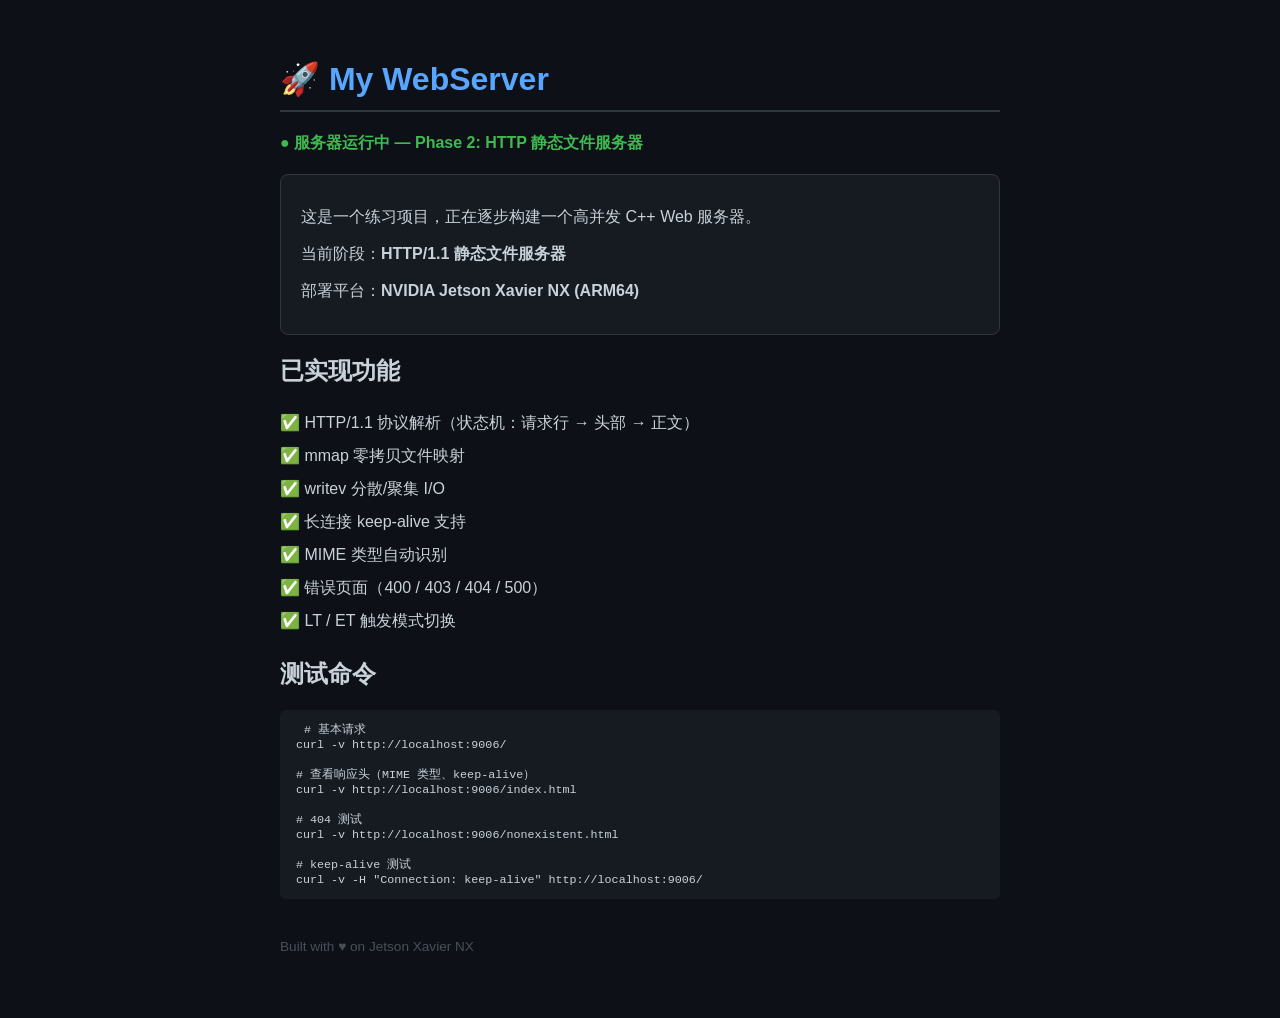
==== static/index.html @ 451b33da "feat: init XWebServer project with http connection modules" ====
<!DOCTYPE html>
<html lang="zh-CN">
<head>
    <meta charset="UTF-8">
    <title>My WebServer — Phase 2</title>
    <style>
        body {
            font-family: 'Segoe UI', sans-serif;
            max-width: 720px;
            margin: 60px auto;
            padding: 0 20px;
            background: #0d1117;
            color: #c9d1d9;
        }
        h1 {
            color: #58a6ff;
            border-bottom: 2px solid #30363d;
            padding-bottom: 12px;
        }
        .status { color: #3fb950; font-weight: bold; }
        code {
            background: #161b22;
            padding: 2px 8px;
            border-radius: 4px;
            font-size: 0.9em;
        }
        .info {
            background: #161b22;
            border: 1px solid #30363d;
            border-radius: 8px;
            padding: 16px 20px;
            margin: 20px 0;
        }
        .feature-list {
            list-style: none;
            padding: 0;
        }
        .feature-list li {
            padding: 6px 0;
        }
        .feature-list li::before {
            content: "✅ ";
        }
        pre {
            background: #161b22;
            border-radius: 6px;
            padding: 12px 16px;
            overflow-x: auto;
        }
    </style>
</head>
<body>
    <h1>🚀 My WebServer</h1>
    <p class="status">● 服务器运行中 — Phase 2: HTTP 静态文件服务器</p>

    <div class="info">
        <p>这是一个练习项目，正在逐步构建一个高并发 C++ Web 服务器。</p>
        <p>当前阶段：<strong>HTTP/1.1 静态文件服务器</strong></p>
        <p>部署平台：<strong>NVIDIA Jetson Xavier NX (ARM64)</strong></p>
    </div>

    <h2>已实现功能</h2>
    <ul class="feature-list">
        <li>HTTP/1.1 协议解析（状态机：请求行 → 头部 → 正文）</li>
        <li>mmap 零拷贝文件映射</li>
        <li>writev 分散/聚集 I/O</li>
        <li>长连接 keep-alive 支持</li>
        <li>MIME 类型自动识别</li>
        <li>错误页面（400 / 403 / 404 / 500）</li>
        <li>LT / ET 触发模式切换</li>
    </ul>

    <h2>测试命令</h2>
    <pre><code># 基本请求
curl -v http://localhost:9006/

# 查看响应头（MIME 类型、keep-alive）
curl -v http://localhost:9006/index.html

# 404 测试
curl -v http://localhost:9006/nonexistent.html

# keep-alive 测试
curl -v -H "Connection: keep-alive" http://localhost:9006/</code></pre>

    <p style="margin-top:40px; color:#484f58; font-size:0.85em;">
        Built with ♥ on Jetson Xavier NX
    </p>
</body>
</html>
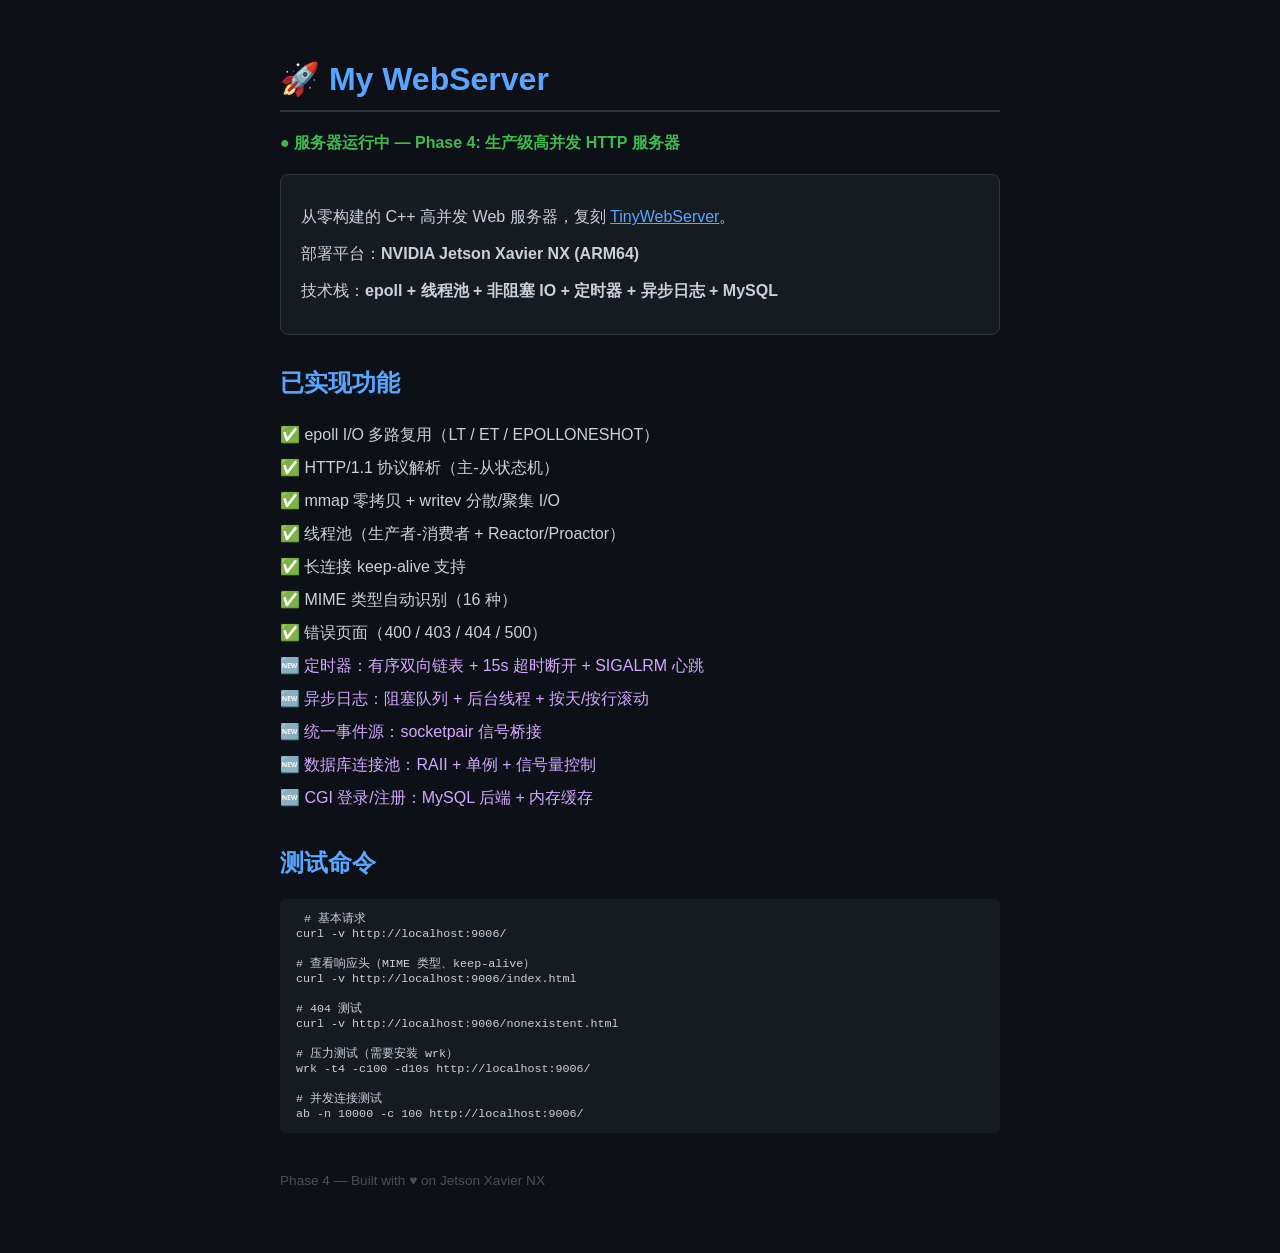
==== commit ab70447d: "20260723: 完成了生产级别的高并发服务器代码编写" ====
--- a/static/index.html
+++ b/static/index.html
@@ -2,10 +2,11 @@
 <html lang="zh-CN">
 <head>
     <meta charset="UTF-8">
-    <title>My WebServer — Phase 2</title>
+    <meta name="viewport" content="width=device-width, initial-scale=1.0">
+    <title>My WebServer — Phase 4</title>
     <style>
         body {
-            font-family: 'Segoe UI', sans-serif;
+            font-family: 'Segoe UI', 'PingFang SC', 'Microsoft YaHei', sans-serif;
             max-width: 720px;
             margin: 60px auto;
             padding: 0 20px;
@@ -17,6 +18,7 @@
             border-bottom: 2px solid #30363d;
             padding-bottom: 12px;
         }
+        h2 { color: #58a6ff; margin-top: 32px; }
         .status { color: #3fb950; font-weight: bold; }
         code {
             background: #161b22;
@@ -31,43 +33,43 @@
             padding: 16px 20px;
             margin: 20px 0;
         }
-        .feature-list {
-            list-style: none;
-            padding: 0;
-        }
-        .feature-list li {
-            padding: 6px 0;
-        }
-        .feature-list li::before {
-            content: "✅ ";
-        }
+        .feature-list { list-style: none; padding: 0; }
+        .feature-list li { padding: 6px 0; }
+        .feature-list li::before { content: "✅ "; }
+        .feature-list li.phase4::before { content: "🆕 "; }
         pre {
             background: #161b22;
             border-radius: 6px;
             padding: 12px 16px;
             overflow-x: auto;
         }
+        .new { color: #d2a8ff; }
     </style>
 </head>
 <body>
     <h1>🚀 My WebServer</h1>
-    <p class="status">● 服务器运行中 — Phase 2: HTTP 静态文件服务器</p>
+    <p class="status">● 服务器运行中 — Phase 4: 生产级高并发 HTTP 服务器</p>
 
     <div class="info">
-        <p>这是一个练习项目，正在逐步构建一个高并发 C++ Web 服务器。</p>
-        <p>当前阶段：<strong>HTTP/1.1 静态文件服务器</strong></p>
+        <p>从零构建的 C++ 高并发 Web 服务器，复刻 <a href="https://github.com/qinguoyi/TinyWebServer" style="color:#58a6ff;">TinyWebServer</a>。</p>
         <p>部署平台：<strong>NVIDIA Jetson Xavier NX (ARM64)</strong></p>
+        <p>技术栈：<strong>epoll + 线程池 + 非阻塞 IO + 定时器 + 异步日志 + MySQL</strong></p>
     </div>
 
     <h2>已实现功能</h2>
     <ul class="feature-list">
-        <li>HTTP/1.1 协议解析（状态机：请求行 → 头部 → 正文）</li>
-        <li>mmap 零拷贝文件映射</li>
-        <li>writev 分散/聚集 I/O</li>
+        <li>epoll I/O 多路复用（LT / ET / EPOLLONESHOT）</li>
+        <li>HTTP/1.1 协议解析（主-从状态机）</li>
+        <li>mmap 零拷贝 + writev 分散/聚集 I/O</li>
+        <li>线程池（生产者-消费者 + Reactor/Proactor）</li>
         <li>长连接 keep-alive 支持</li>
-        <li>MIME 类型自动识别</li>
+        <li>MIME 类型自动识别（16 种）</li>
         <li>错误页面（400 / 403 / 404 / 500）</li>
-        <li>LT / ET 触发模式切换</li>
+        <li class="phase4"><span class="new">定时器：有序双向链表 + 15s 超时断开 + SIGALRM 心跳</span></li>
+        <li class="phase4"><span class="new">异步日志：阻塞队列 + 后台线程 + 按天/按行滚动</span></li>
+        <li class="phase4"><span class="new">统一事件源：socketpair 信号桥接</span></li>
+        <li class="phase4"><span class="new">数据库连接池：RAII + 单例 + 信号量控制</span></li>
+        <li class="phase4"><span class="new">CGI 登录/注册：MySQL 后端 + 内存缓存</span></li>
     </ul>
 
     <h2>测试命令</h2>
@@ -80,11 +82,14 @@
 # 404 测试
 curl -v http://localhost:9006/nonexistent.html
 
-# keep-alive 测试
-curl -v -H "Connection: keep-alive" http://localhost:9006/</code></pre>
+# 压力测试（需要安装 wrk）
+wrk -t4 -c100 -d10s http://localhost:9006/
+
+# 并发连接测试
+ab -n 10000 -c 100 http://localhost:9006/</code></pre>
 
     <p style="margin-top:40px; color:#484f58; font-size:0.85em;">
-        Built with ♥ on Jetson Xavier NX
+        Phase 4 — Built with ♥ on Jetson Xavier NX
     </p>
 </body>
 </html>
